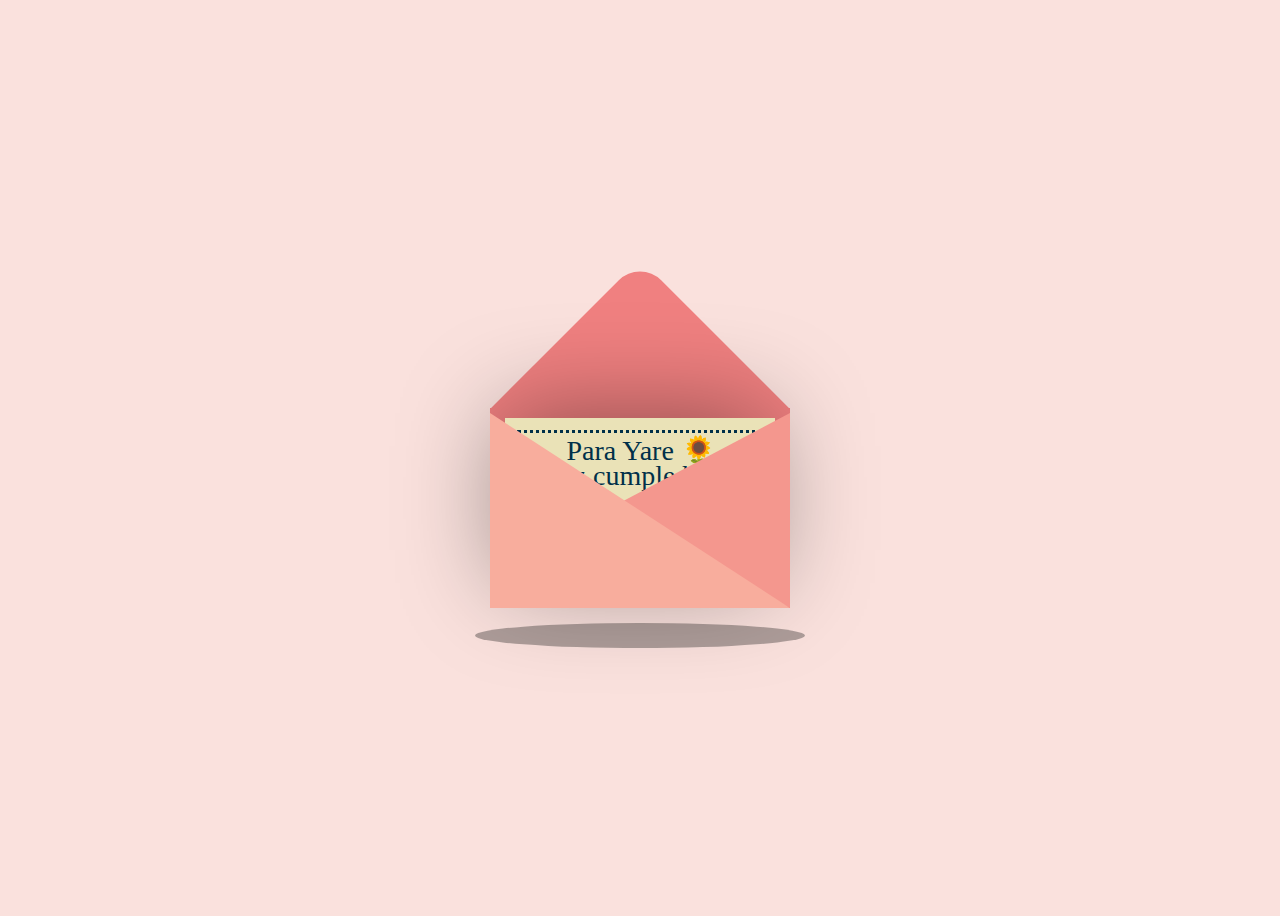
==== index.html @ d4c27f61 "Add files via upload" ====
<!DOCTYPE html>
<html lang="es">
  <head>
    <meta charset="UTF-8" />
    <meta name="viewport" content="width=device-width, initial-scale=1.0" />
    <link rel="stylesheet" href="love letter.css" />
    <script src="https://cdnjs.cloudflare.com/ajax/libs/jquery/3.5.1/jquery.min.js"></script>
    <title>Yare 💌</title>
  </head>
  <body>
    <audio src="/txt/Yung.mp3" autoplay></audio>
    <div class="container">  
<div class="valentines">
  <div class="envelope"></div>
  <div class="front"></div>
  <div class="card">
  <div class="text">Para Yare 🌻<br>Feliz cumple bonita <br></div>
  <div class="heart"></div>
  <div class="hearts">
    <div class="one"></div>
    <div class="two"></div>
    <div class="three"></div>
    <div class="four"></div>
    <div class="five"></div>
   
  </div>
</div>
</div>
<div class="shadow"></div>
</div>
    <script src="love letter.js"></script>
  </body>
</html>
---- love letter.css ----
body {
  display: flex;
  justify-content: center;
  align-items: center;
  height: 100vh;
  background-color: #fae1dd;
}

.container {
  position: relative;
}

.valentines {
  position: relative;
  top: 50px;
  cursor: pointer;
  animation: up 3s linear infinite;
}

@keyframes up {
  0%,
  100% {
    transform: translateY(0);
  }
  50% {
    transform: translateY(-30px);
  }
}

.envelope {
  position: relative;
  width: 300px;
  height: 200px;
  background-color: #f08080;
}

.envelope:before {
  background-color: #f08080;
  content: "";
  position: absolute;
  width: 212px;
  height: 212px;
  transform: rotate(45deg);
  top: -105px;
  left: 44px;
  border-radius: 30px 0 0 0;
}

.card {
  position: absolute;
  background-color: #eae2b7;
  width: 270px;
  height: 170px;
  top: 10px;
  left: 15px;
  box-shadow: -5px -5px 100px rgba(0, 0, 0, 0.4);
}

.card:before {
  content: "";
  position: absolute;
  border: 3px solid #003049;
  border-style: dotted;
  width: 240px;
  height: 140px;
  left: 12px;
  top: 12px;
}

.text {
  position: absolute;
  font-family: "open sans", serif;
  font-size: 28px;
  text-align: center;
  line-height: 25px;
  top: 20px;
  left: 25px;
  color: #003049;
}

.heart {
  background-color: #d62828;
  display: inline-block;
  height: 30px;
  margin: 0 10px;
  position: relative;
  top: 114px;
  left: 110px;
  transform: rotate(-45deg);
  width: 30px;
}

.heart:before,
.heart:after {
  content: "";
  background-color: #d62828;
  border-radius: 60%;
  height: 30px;
  position: absolute;
  width: 30px;
}

.heart:before {
  top: -15px;
  left: 0;
}

.heart:after {
  left: 15px;
  top: 0;
}

.hearts {
  position: absolute;
}

.one,
.two,
.three,
.four,
.five {
  background-color: red;
  display: inline-block;
  height: 10px;
  margin: 0 10px;
  position: relative;
  transform: rotate(-45deg);
  width: 10px;
  top: 50px;
}

.one:before,
.one:after,
.two:before,
.two:after,
.three:before,
.three:after,
.four:before,
.four:after,
.five:before,
.five:after {
  content: "";
  background-color: red;
  border-radius: 50%;
  height: 10px;
  position: absolute;
  width: 10px;
}

.one:before,
.two:before,
.three:before,
.four:before,
.five:before {
  top: -5px;
  left: 0;
}

.one:after,
.two:after,
.three:after,
.four:after,
.five:after {
  left: 5px;
  top: 0;
}

.one {
  left: 10px;
  animation: heart 1s ease-out infinite;
}

.two {
  left: 30px;
  animation: heart 2s ease-out infinite;
}

.three {
  left: 50px;
  animation: heart 1.5s ease-out infinite;
}

.four {
  left: 70px;
  animation: heart 2.3s ease-out infinite;
}

.five {
  left: 90px;
  animation: heart 1.7s ease-out infinite;
}

@keyframes heart {
  0% {
    transform: translateY(0) rotate(-45deg) scale(0.3);
    opacity: 1;
  }
  100% {
    transform: translateY(-150px) rotate(-45deg) scale(1.3);
    opacity: 0.5;
  }
}

.front {
  position: absolute;
  border-right: 180px solid #f4978e;
  border-top: 95px solid transparent;
  border-bottom: 100px solid transparent;
  left: 120px;
  top: 5px;
  width: 0;
  height: 0;
  z-index: 10;
}

.front:before {
  position: absolute;
  content: "";
  border-left: 300px solid #f8ad9d;
  border-top: 195px solid transparent;
  left: -120px;
  top: -95px;
  width: 0;
  height: 0;
}

.shadow {
  position: absolute;
  width: 330px;
  height: 25px;
  border-radius: 50%;
  background-color: rgba(0, 0, 0, 0.3);
  top: 265px;
  left: -15px;
  animation: scale 3s linear infinite;
  z-index: -1;
}

@keyframes scale {
  0%,
  100% {
    transform: scaleX(1);
  }
  50% {
    transform: scaleX(0.85);
  }
}
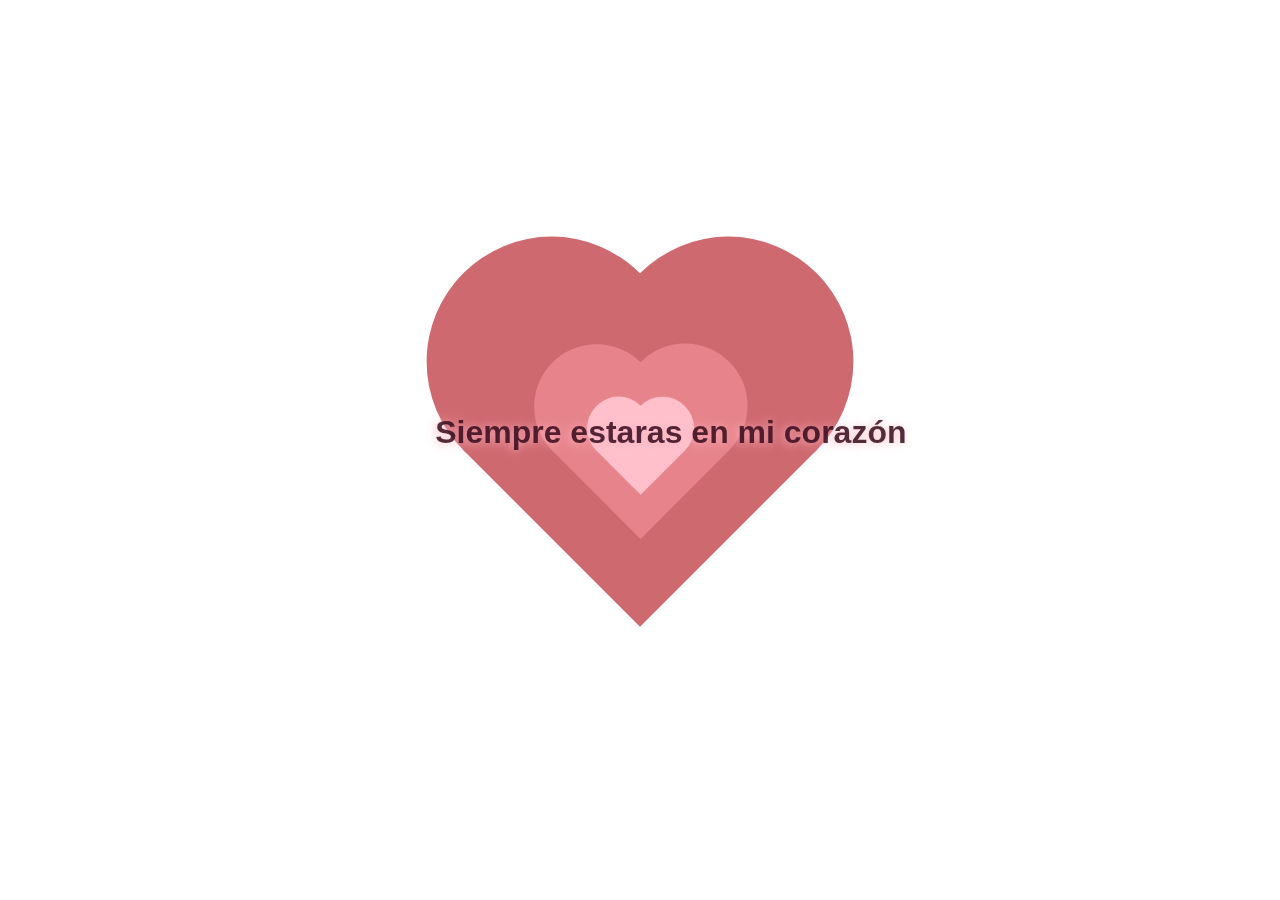
==== commit 0e782bac: "Add files via upload" ====
--- a/index.html
+++ b/index.html
@@ -3,31 +3,15 @@
   <head>
     <meta charset="UTF-8" />
     <meta name="viewport" content="width=device-width, initial-scale=1.0" />
-    <link rel="stylesheet" href="love letter.css" />
-    <script src="https://cdnjs.cloudflare.com/ajax/libs/jquery/3.5.1/jquery.min.js"></script>
-    <title>Yare 💌</title>
+    <link rel="stylesheet" href="heart_beat-animation.css" />
+    <title>Yare ❤️</title>
   </head>
   <body>
-    <audio src="/txt/Yung.mp3" autoplay></audio>
-    <div class="container">  
-<div class="valentines">
-  <div class="envelope"></div>
-  <div class="front"></div>
-  <div class="card">
-  <div class="text">Para Yare 🌻<br>Feliz cumple bonita <br></div>
-  <div class="heart"></div>
-  <div class="hearts">
-    <div class="one"></div>
-    <div class="two"></div>
-    <div class="three"></div>
-    <div class="four"></div>
-    <div class="five"></div>
-   
-  </div>
-</div>
-</div>
-<div class="shadow"></div>
-</div>
-    <script src="love letter.js"></script>
+    <audio src="/media/lord.ogg" type="audio/ogg" autoplay ></audio>
+    <h2>Siempre estaras en mi corazón</h2>
+    <div class="back"></div>
+    <div class="love"></div>
+    <div class="love-1"></div>
+    <div class="love-2"></div>
   </body>
 </html>
--- a/heart_beat-animation.css
+++ b/heart_beat-animation.css
@@ -0,0 +1,157 @@
+h2 {
+  font-size: 2rem;
+  font-family: "Lucida Sans", "Lucida Sans Regular", "Lucida Grande",
+    "Lucida Sans Unicode", Geneva, Verdana, sans-serif;
+  color: rgb(65, 20, 37);
+  text-shadow: -2px 1px 10px rgb(255, 180, 193);
+  position: absolute;
+  z-index: 100;
+  left: 34%;
+  top: 43%;
+  opacity: 0.9;
+}
+.back {
+  position: fixed;
+  padding: 0;
+  margin: 0;
+  top: 0;
+  left: 0;
+  width: 100%;
+  height: 100%;
+  animation-name: back;
+  animation-duration: 3s;
+  animation-iteration-count: infinite;
+}
+.love {
+  position: absolute;
+  background-color: rgb(207, 105, 112);
+  width: 250px;
+  height: 250px;
+  margin: auto;
+  top: 0;
+  left: 0;
+  bottom: 0;
+  right: 0;
+  transform: rotate(-45deg);
+  animation-name: love;
+  animation-duration: 3s;
+  animation-delay: 1s;
+  animation-iteration-count: infinite;
+}
+.love::before {
+  content: "";
+  position: absolute;
+  background-color: rgb(207, 105, 112);
+  border-radius: 50%;
+  width: 250px;
+  height: 250px;
+  top: -125px;
+  left: 0px;
+}
+.love::after {
+  content: "";
+  position: absolute;
+  background-color: rgb(207, 105, 112);
+  border-radius: 50%;
+  width: 250px;
+  height: 250px;
+  left: 125px;
+  top: 0px;
+}
+
+@keyframes back {
+  50% {
+    background: rgb(250, 211, 214);
+  }
+}
+@keyframes love {
+  50% {
+    transform: scale(0.3) rotate(-45deg);
+  }
+}
+/*love-1*/
+.love-1 {
+  position: absolute;
+  background-color: rgb(231, 132, 139);
+  width: 125px;
+  height: 125px;
+  margin: auto;
+  top: 0;
+  left: 0;
+  bottom: 0;
+  right: 0;
+  transform: rotate(-45deg);
+  animation-name: love-1;
+  animation-duration: 2s;
+  animation-delay: 1.7s;
+  animation-iteration-count: infinite;
+}
+.love-1::before {
+  content: "";
+  position: absolute;
+  background-color: rgb(231, 132, 139);
+  border-radius: 50%;
+  width: 125px;
+  height: 125px;
+  top: -62.5px;
+  left: 0px;
+}
+.love-1::after {
+  content: "";
+  position: absolute;
+  background-color: rgb(231, 132, 139);
+  border-radius: 50%;
+  width: 125px;
+  height: 125px;
+  left: 62.5px;
+  top: 0px;
+}
+
+@keyframes love-1 {
+  50% {
+    transform: scale(0.5) rotate(-45deg);
+  }
+}
+/*love-2*/
+.love-2 {
+  position: absolute;
+  background-color: pink;
+  width: 62.5px;
+  height: 62.5px;
+  margin: auto;
+  top: 0;
+  left: 0;
+  bottom: 0;
+  right: 0;
+  transform: rotate(-45deg);
+  animation-name: love-2;
+  animation-duration: 1s;
+  animation-delay: 1s;
+  animation-iteration-count: infinite;
+}
+.love-2::before {
+  content: "";
+  position: absolute;
+  background-color: pink;
+  border-radius: 50%;
+  width: 62.5px;
+  height: 62.5px;
+  top: -31.25px;
+  left: 0px;
+}
+.love-2::after {
+  content: "";
+  position: absolute;
+  background-color: pink;
+  border-radius: 50%;
+  width: 62.5px;
+  height: 62.5px;
+  left: 31.25px;
+  top: 0px;
+}
+
+@keyframes love-2 {
+  50% {
+    transform: scale(1.25) rotate(-45deg);
+  }
+}
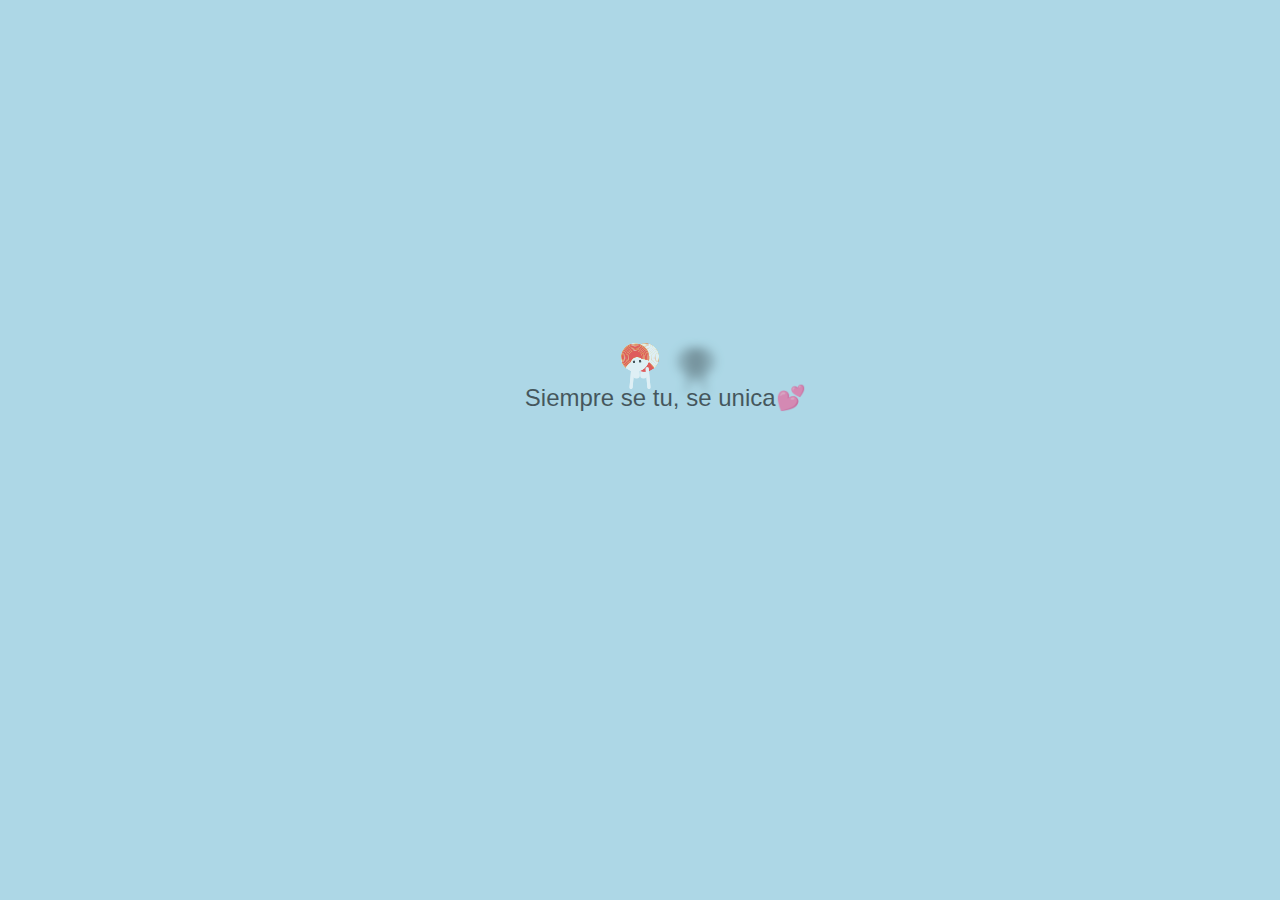
==== commit 1444c69c: "Update and rename pez.html to index.html" ====
--- a/index.html
+++ b/index.html
@@ -3,15 +3,47 @@
   <head>
     <meta charset="UTF-8" />
     <meta name="viewport" content="width=device-width, initial-scale=1.0" />
-    <link rel="stylesheet" href="heart_beat-animation.css" />
-    <title>Yare ❤️</title>
+    <link rel="stylesheet" href="pez.css" />
+    <title>Yare🌻</title>
   </head>
   <body>
-    <audio src="/media/lord.ogg" type="audio/ogg" autoplay ></audio>
-    <h2>Siempre estaras en mi corazón</h2>
-    <div class="back"></div>
-    <div class="love"></div>
-    <div class="love-1"></div>
-    <div class="love-2"></div>
+    <p>Siempre se tu, se unica💕</p>
+    <div class="fish">
+      <div class="koiCoil"></div>
+      <div class="koiCoil"></div>
+      <div class="koiCoil"></div>
+      <div class="koiCoil"></div>
+      <div class="koiCoil"></div>
+      <div class="koiCoil"></div>
+      <div class="koiCoil"></div>
+      <div class="koiCoil"></div>
+      <div class="koiCoil"></div>
+      <div class="koiCoil"></div>
+      <div class="koiCoil"></div>
+      <div class="koiCoil"></div>
+      <div class="koiCoil"></div>
+      <div class="koiCoil"></div>
+      <div class="koiCoil"></div>
+    </div>
+    <div class="fish">
+      <div class="koiCoil"></div>
+      <div class="koiCoil"></div>
+      <div class="koiCoil"></div>
+      <div class="koiCoil"></div>
+      <div class="koiCoil"></div>
+      <div class="koiCoil"></div>
+      <div class="koiCoil"></div>
+      <div class="koiCoil"></div>
+      <div class="koiCoil"></div>
+      <div class="koiCoil"></div>
+      <div class="koiCoil"></div>
+      <div class="koiCoil"></div>
+      <div class="koiCoil"></div>
+      <div class="koiCoil"></div>
+      <div class="koiCoil"></div>
+    </div>
+    <div class="seaLevel"></div>
+
+    
   </body>
 </html>
--- a/pez.css
+++ b/pez.css
@@ -0,0 +1,211 @@
+:root {
+  --coilSize: 14px;
+  --delayCount: 40ms;
+  --scaleMe: 1;
+
+  --scaleFlip: 1;
+  --posFlip: 0;
+}
+body,
+.seaLevel {
+  font-family: "Open Sans", sans-serif;
+  background-color: lightblue;
+  overflow: hidden;
+}
+.arrow {
+ position: absolute;
+ right: 2%;
+ bottom: 2%;
+
+}
+
+.back {
+  position: absolute;
+  left: 2%;
+  bottom: 2%;
+ 
+ }
+p {
+  position: absolute;
+  left: 41%;
+  top: 40%;
+  font-size: 1.5rem;
+}
+.fish {
+  position: absolute;
+  top: -35%;
+  left: 0;
+  width: 100%;
+  height: 100%;
+  filter: drop-shadow(
+    calc(var(--coilSize) * 4) calc(var(--coilSize) / 3) 5px rgba(0, 0, 0, 0.3)
+  );
+}
+.fish .koiCoil {
+  position: absolute;
+  width: var(--coilSize);
+  height: var(--coilSize);
+  background-color: orangered;
+  border-radius: 50%;
+  top: 50%;
+  left: 50%;
+  margin-left: calc(var(--coilSize) / -2);
+  margin-top: calc(var(--coilSize) / -2);
+  transform: scale(var(--scaleMe), var(--scaleMe));
+  filter: contrast(200%);
+  offset-path: path(
+    "M11.7692 229.5C14.552 200.052 7.51901 171.858 -42.8757 170.644C-105.869 169.128 -131.294 76.612 -101.695 51.5872C-72.0955 26.5625 -24.6607 -50.7867 70.5883 51.5872C165.837 153.961 27.7073 131.211 33.0199 183.157C38.3326 235.102 90.3211 195.669 139.274 223.727C188.226 251.785 207.959 299.56 139.274 316.243C70.5883 332.926 41.3685 398.9 81.9726 419.754C122.577 440.608 222 478.524 222 419.754C222 372.738 222 242.432 222 183.157C219.091 129.948 175.78 30.8091 25.8099 59.9288C-161.652 96.3284 -30.3529 119.837 25.8099 141.07C81.9726 162.303 171.529 204.769 126.751 260.506C81.9726 316.243 101.326 362.501 139.274 373.496C177.222 384.492 170.012 464.495 70.5883 462.979C-28.835 461.462 -42.8757 393.015 -42.8757 373.496C-42.8757 238.288 11.7692 293 11.7692 240.506C11.7692 208.05 11.7692 237.336 11.7692 229.5Z"
+  );
+  animation: fishAnim 20000ms linear infinite;
+  box-shadow: calc(var(--coilSize) / -2) calc(var(--coilSize) / -10) 0 white
+    inset;
+}
+
+.fish:nth-of-type(2) {
+  transform-origin: top center;
+  transform: scale(-1, 1);
+  filter: drop-shadow(
+    calc(var(--coilSize) * -4) calc(var(--coilSize) / 3) 5px rgba(0, 0, 0, 0.3)
+  );
+}
+.fish:nth-of-type(2) .koiCoil {
+  background-color: white;
+  box-shadow: calc(var(--coilSize) / -2) calc(var(--coilSize) / -10) 0 orangered
+    inset;
+}
+.fish .koiCoil:nth-of-type(15),
+.fish .koiCoil:nth-of-type(14) {
+  background-color: orangered;
+}
+.fish:nth-of-type(2) .koiCoil:nth-of-type(15),
+.fish:nth-of-type(2) .koiCoil:nth-of-type(14) {
+  background-color: white;
+}
+.fish .koiCoil:nth-of-type(15)::after {
+  content: ":";
+  position: absolute;
+  color: black;
+  font-weight: 800;
+  text-align: center;
+  line-height: 60%;
+  font-size: calc(var(--coilSize) * 1.2);
+}
+.fish .koiCoil:nth-of-type(1)::before {
+  content: "";
+  position: absolute;
+  width: 100%;
+  height: 50%;
+  top: 25%;
+  left: -100%;
+  border-radius: var(--coilSize);
+  background-color: white;
+  /*box-shadow: calc(var(--coilSize) / -10) calc(var(--coilSize) / -4) calc(var(--coilSize) / 3) rgba(0,0,0,.3) inset;*/
+  transform-origin: center right;
+  animation: backFlip 200ms ease-in-out alternate infinite;
+}
+.fish .koiCoil:nth-of-type(14) {
+  --scaleMe: 1.2;
+  animation-delay: calc(var(--delayCount) * 1);
+}
+.fish .koiCoil:nth-of-type(13) {
+  --scaleMe: 1.35;
+  animation-delay: calc(var(--delayCount) * 2);
+}
+.fish .koiCoil:nth-of-type(12) {
+  --scaleMe: 1.55;
+  animation-delay: calc(var(--delayCount) * 3);
+}
+.fish .koiCoil:nth-of-type(11) {
+  --scaleMe: 1.75;
+  animation-delay: calc(var(--delayCount) * 4);
+}
+.fish .koiCoil:nth-of-type(10) {
+  --scaleMe: 1.9;
+  animation-delay: calc(var(--delayCount) * 5);
+}
+.fish .koiCoil:nth-of-type(9) {
+  --scaleMe: 2;
+  animation-delay: calc(var(--delayCount) * 6);
+}
+.fish .koiCoil:nth-of-type(8) {
+  --scaleMe: 2;
+  animation-delay: calc(var(--delayCount) * 7);
+}
+.fish .koiCoil:nth-of-type(7) {
+  --scaleMe: 2;
+  animation-delay: calc(var(--delayCount) * 8);
+}
+.fish .koiCoil:nth-of-type(6) {
+  --scaleMe: 1.9;
+  animation-delay: calc(var(--delayCount) * 9);
+}
+.fish .koiCoil:nth-of-type(5) {
+  --scaleMe: 1.75;
+  animation-delay: calc(var(--delayCount) * 10);
+}
+.fish .koiCoil:nth-of-type(4) {
+  --scaleMe: 1.55;
+  animation-delay: calc(var(--delayCount) * 11);
+}
+.fish .koiCoil:nth-of-type(3) {
+  --scaleMe: 1.35;
+  animation-delay: calc(var(--delayCount) * 12);
+}
+.fish .koiCoil:nth-of-type(2) {
+  --scaleMe: 1.2;
+  animation-delay: calc(var(--delayCount) * 13);
+}
+.fish .koiCoil:nth-of-type(1) {
+  animation-delay: calc(var(--delayCount) * 14);
+}
+.fish .koiCoil:nth-of-type(12)::before,
+.fish .koiCoil:nth-of-type(12)::after {
+  content: "";
+  position: absolute;
+  width: 100%;
+  height: 20%;
+  top: -10%;
+  left: -100%;
+  border-radius: var(--coilSize);
+  background-color: white;
+  transform-origin: center right;
+  animation: sideFlip 500ms ease-in-out alternate infinite;
+}
+.fish .koiCoil:nth-of-type(12)::after {
+  --scaleFlip: -1;
+  --posFlip: calc(var(--coilSize) * -1);
+}
+.seaLevel {
+  position: absolute;
+  width: 100%;
+  height: 100%;
+  top: 0;
+  left: 0;
+  opacity: 0.4;
+}
+@keyframes fishAnim {
+  0% {
+    offset-distance: 0%;
+  }
+  100% {
+    offset-distance: 100%;
+  }
+}
+@keyframes backFlip {
+  0% {
+    transform: rotate(45deg);
+  }
+  100% {
+    transform: rotate(-45deg);
+  }
+}
+@keyframes sideFlip {
+  0% {
+    transform: scale(1, var(--scaleFlip)) translateY(var(--posFlip))
+      rotate(80deg);
+  }
+  100% {
+    transform: scale(1, var(--scaleFlip)) translateY(var(--posFlip))
+      rotate(20deg);
+  }
+}
